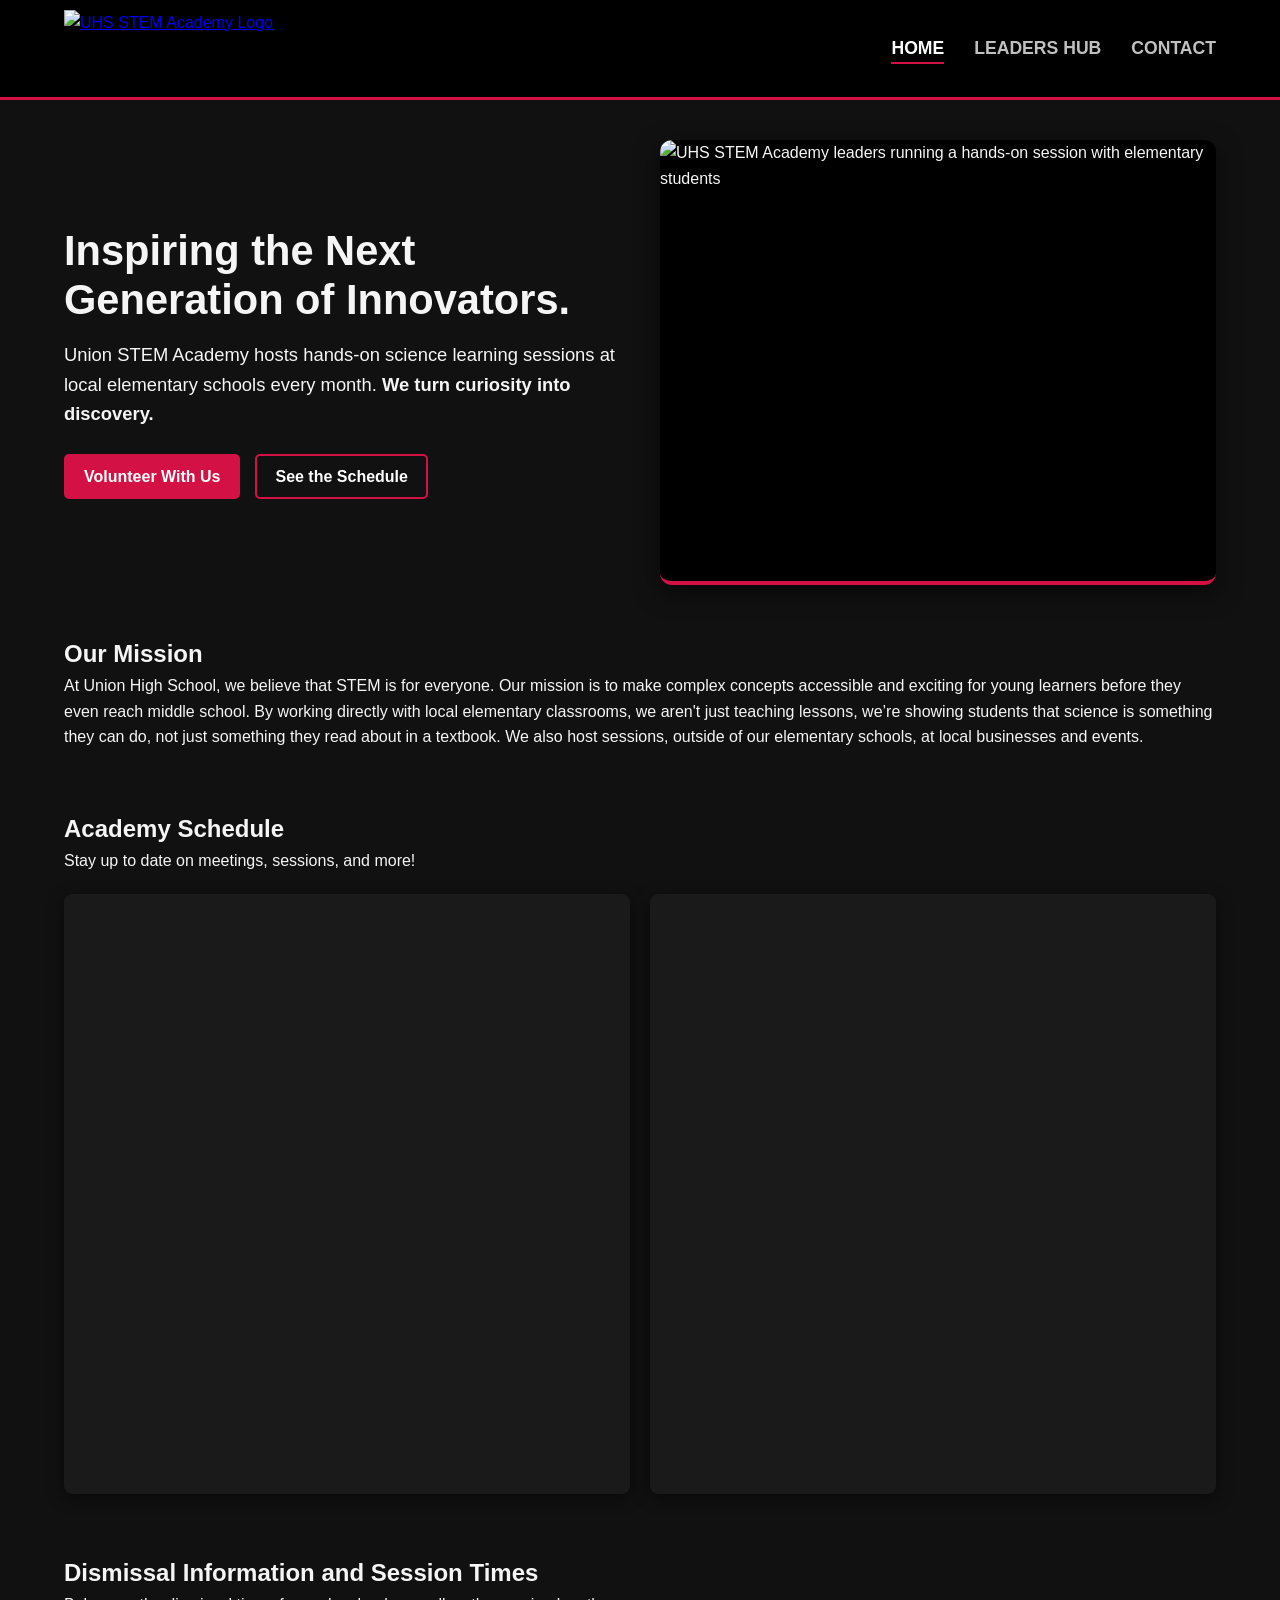
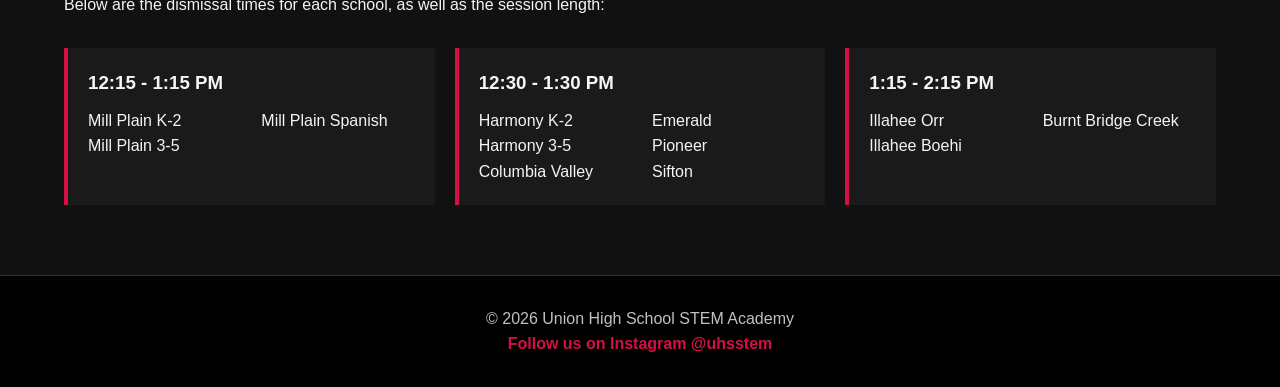
==== index.html @ ab202fb4 "Tidy the repo and markup - Home page dismissal times: replace inline styles, <p1> and <br> spacing  " ====
<!DOCTYPE html>
<html lang="en">
<head>
    <meta charset="UTF-8">
    <meta name="viewport" content="width=device-width, initial-scale=1.0">
    <title>UHS STEM Academy | Home</title>
    <link rel="icon" type="image/png" sizes="32x32" href="images/favicon-32.png">
    <link rel="apple-touch-icon" href="images/apple-touch-icon.png">
    <link rel="manifest" href="manifest.json">
    <link rel="stylesheet" href="style.css?v=2.3">
    <script src="script.js?v=2.3" defer></script>
</head>
<body>

    <header>
        <div class="logo">
            <a href="index.html"><img src="images/logo.webp" alt="UHS STEM Academy Logo" width="160" height="160"></a>
        </div>

        <button class="hamburger" id="hamburger" aria-label="Menu">
            <span class="bar"></span>
            <span class="bar"></span>
            <span class="bar"></span>
        </button>

        <nav>
            <ul id="nav-menu">
                <li><a href="index.html" aria-current="page">Home</a></li>
                <li><a href="leaders.html">Leaders Hub</a></li>
                <li><a href="contact.html">Contact</a></li>
            </ul>
        </nav>
    </header>

    <main>
        <section class="hero">
            <div class="hero-text">
                <h1>Inspiring the Next Generation of Innovators.</h1>
                <p>Union STEM Academy hosts hands-on science learning sessions at local elementary schools every month.
                    <b>We turn curiosity into discovery.</b>
                </p>
                <div class="hero-actions">
                    <a href="contact.html" class="btn">Volunteer With Us</a>
                    <a href="#calendar-section" class="btn btn-outline">See the Schedule</a>
                </div>
            </div>
            <!-- Photo slideshow: add more photos by copying the <img> line (put the files in images/slideshow/) -->
            <div class="slideshow" id="slideshow" aria-roledescription="carousel" aria-label="Photos from our sessions">
                <div class="slides">
                    <img src="images/hero.webp" srcset="images/hero-600.webp 600w, images/hero.webp 1000w" sizes="(max-width: 950px) 90vw, 560px" alt="UHS STEM Academy leaders running a hands-on session with elementary students" width="1000" height="803" fetchpriority="high">
                    <img data-src="images/slideshow/session-5.webp" data-srcset="images/slideshow/session-5-600.webp 600w, images/slideshow/session-5.webp 1000w" sizes="(max-width: 950px) 90vw, 560px" alt="Two students building a tower out of spaghetti and marshmallows" width="1000" height="667">
                    <img data-src="images/slideshow/session-3.webp" data-srcset="images/slideshow/session-3-600.webp 600w, images/slideshow/session-3.webp 1000w" sizes="(max-width: 950px) 90vw, 560px" alt="A student leader and kids building circuits together" width="1000" height="665">
                    <img data-src="images/slideshow/session-6.webp" data-srcset="images/slideshow/session-6-600.webp 600w, images/slideshow/session-6.webp 1000w" sizes="(max-width: 950px) 90vw, 560px" alt="A student leader helping a young student assemble a balloon project" width="1000" height="750">
                    <img data-src="images/slideshow/session-2.webp" data-srcset="images/slideshow/session-2-600.webp 600w, images/slideshow/session-2.webp 1000w" sizes="(max-width: 950px) 90vw, 560px" alt="Families gathered around a science demonstration table" width="1000" height="665">
                    <img data-src="images/slideshow/session-7.webp" data-srcset="images/slideshow/session-7-600.webp 600w, images/slideshow/session-7.webp 1000w" sizes="(max-width: 950px) 90vw, 560px" alt="A student leader helping a young student with a pipe-cleaner build" width="1000" height="750">
                    <img data-src="images/slideshow/session-4.webp" data-srcset="images/slideshow/session-4-600.webp 600w, images/slideshow/session-4.webp 1000w" sizes="(max-width: 950px) 90vw, 560px" alt="Hands working together on a hands-on experiment" width="1000" height="667">
                    <img data-src="images/slideshow/session-1.webp" data-srcset="images/slideshow/session-1-600.webp 600w, images/slideshow/session-1.webp 1000w" sizes="(max-width: 950px) 90vw, 560px" alt="Students and families gathered around a large group activity" width="1000" height="665">
                </div>
            </div>
        </section>

        <h2>Our Mission</h2>
        <p>At Union High School, we believe that STEM is for everyone. Our mission is to make complex concepts accessible and exciting for young learners before they even reach middle school.
            By working directly with local elementary classrooms, we aren't just teaching lessons, we’re showing students that science is something they can do, not just something they read about in a textbook.
            We also host sessions, outside of our elementary schools, at local businesses and events.
        </p>

        <div id="calendar-section">
            <h2>Academy Schedule</h2>
            <p>Stay up to date on meetings, sessions, and more!</p>
            <div class="calendar-flex-container">
                <div class="calendar-wrapper">
                    <iframe class="dark-calendar" title="Academy calendar" scrolling="no"
                        data-src="https://calendar.google.com/calendar/embed?height=600&wkst=1&ctz=America%2FLos_Angeles&showPrint=0&showCalendars=0&showTz=0&mode=MONTH&title=UHS%20STEM%20Academy%20Calendar&src=Y183M2MwYTc0MjMxNjFhYmMwMDk4NjY4NzM3Nzk0ZTg5MWMzNTNiNTM5YzEyOTI5YTc4YzQxZDQyZWEzZGFjZjE3QGdyb3VwLmNhbGVuZGFyLmdvb2dsZS5jb20&color=%239e69af"></iframe>
                </div>
                <div class="calendar-wrapper">
                    <iframe class="dark-calendar" title="Academy event list" scrolling="no"
                        data-src="https://calendar.google.com/calendar/embed?height=600&wkst=1&ctz=America%2FLos_Angeles&showPrint=0&showCalendars=0&showTz=0&mode=AGENDA&showTabs=0&showDate=0&title=UHS%20STEM%20Academy%20Event%20List&src=Y183M2MwYTc0MjMxNjFhYmMwMDk4NjY4NzM3Nzk0ZTg5MWMzNTNiNTM5YzEyOTI5YTc4YzQxZDQyZWEzZGFjZjE3QGdyb3VwLmNhbGVuZGFyLmdvb2dsZS5jb20&color=%23ac7f5e"></iframe>
                </div>
            </div>
        </div>
        
        <section id="session-times">
            <h2>Dismissal Information and Session Times</h2>
            <p>Below are the dismissal times for each school, as well as the session length:</p>
            <div class="times-grid">
                <div class="time-card">
                    <h3>12:15 - 1:15 PM</h3>
                    <ul>
                        <li>Mill Plain K-2</li>
                        <li>Mill Plain 3-5</li>
                        <li>Mill Plain Spanish</li>
                    </ul>
                </div>
                <div class="time-card">
                    <h3>12:30 - 1:30 PM</h3>
                    <ul>
                        <li>Harmony K-2</li>
                        <li>Harmony 3-5</li>
                        <li>Columbia Valley</li>
                        <li>Emerald</li>
                        <li>Pioneer</li>
                        <li>Sifton</li>
                    </ul>
                </div>
                <div class="time-card">
                    <h3>1:15 - 2:15 PM</h3>
                    <ul>
                        <li>Illahee Orr</li>
                        <li>Illahee Boehi</li>
                        <li>Burnt Bridge Creek</li>
                    </ul>
                </div>
            </div>
        </section>
    </main>

    <footer>
        <p>&copy; 2026 Union High School STEM Academy</p>
        <p><a class="social-link" href="https://www.instagram.com/uhsstem?utm_source=qr" target="_blank" rel="noopener noreferrer">Follow us on Instagram @uhsstem</a></p>
    </footer>

</body>
</html>
---- style.css ----
/* ========================================================
   UHS STEM ACADEMY - CONSOLIDATED STYLESHEET
   ======================================================== */

:root {
  --primary-red: #D31145;
  --dark-bg: #000000;
  --darker-bg: #111111;
  --card-bg: #1a1a1a;
  --silver: #C0C0C0;
  --text-light: #F5F5F5;
  --white: #FFFFFF;
}

* { margin: 0; padding: 0; box-sizing: border-box; }
html { scroll-behavior: smooth; }

body { font-family: 'Segoe UI', Tahoma, Geneva, Verdana, sans-serif; background-color: var(--darker-bg); color: var(--text-light); line-height: 1.6; }

/* Header & Nav */
header {
  background-color: var(--dark-bg);
  border-bottom: 3px solid var(--primary-red);
  height: 100px;
  display: flex;
  justify-content: space-between;
  align-items: center;
  padding: 0 5%;
}

.logo { height: 100%; display: flex; align-items: center; }
.logo a { height: 80%; display: block; }
.logo img { height: 100%; width: auto; object-fit: contain; }

nav ul { list-style: none; display: flex; gap: 30px; }
nav ul li a { color: var(--silver); text-decoration: none; font-weight: 600; font-size: 1.1rem; text-transform: uppercase; transition: color 0.3s ease; }
nav ul li a:hover { color: var(--white); }
nav ul li a[aria-current="page"] { color: var(--white); border-bottom: 2px solid var(--primary-red); padding-bottom: 4px; }

/* Main Content */
main { padding: 40px 5%; max-width: 1400px; margin: 0 auto; min-height: 80vh; }

/* Calendar Section (STRICTLY SCOPED) */
/* Spacing helpers (instead of stacking <br> tags) */
.intro { margin-bottom: 25px; }
.page-section { margin-top: 50px; }
.spaced-heading { margin-top: 25px; }
.steps { margin-top: 10px; padding-left: 20px; }
.steps li { margin-bottom: 6px; }

#calendar-section { margin-top: 60px; }
#calendar-section .calendar-flex-container { display: flex; gap: 20px; margin-top: 20px; }
#calendar-section .calendar-wrapper { flex: 1; min-width: 0; background-color: var(--dark-bg); border-radius: 8px; overflow: hidden; box-shadow: 0 4px 15px rgba(0,0,0,0.5); }
#calendar-section .dark-calendar { filter: invert(0.9) hue-rotate(180deg); background-color: #ffffff; border: none; display: block; width: 100%; height: 600px; }

/* Home page: dismissal / session times */
#session-times { margin-top: 60px; }
.times-grid { display: grid; grid-template-columns: repeat(auto-fit, minmax(min(280px, 100%), 1fr)); gap: 20px; margin: 30px 0; }
.time-card { background-color: var(--card-bg); padding: 20px; border-left: 4px solid var(--primary-red); }
.time-card h3 { margin-bottom: 10px; }
.time-card ul { list-style: none; columns: 2; column-gap: 20px; }

/* Buttons */
.btn { display: inline-block; background-color: var(--primary-red); color: var(--white); padding: 10px 20px; text-decoration: none; border-radius: 5px; font-weight: bold; transition: background-color 0.2s ease, transform 0.2s ease; }
.btn.spaced { margin-top: 40px; }
.btn.spaced-sm { margin-top: 15px; }
.btn-outline { background-color: transparent; color: var(--white); border: 2px solid var(--primary-red); padding: 8px 18px; }
.btn:hover { background-color: #a80d35; transform: translateY(-2px); }
.btn-outline:hover { background-color: rgba(211, 17, 69, 0.15); }

/* Home page hero */
.hero { display: flex; align-items: center; gap: 40px; margin-bottom: 50px; }
.hero-text { flex: 1; }
.hero-text h1 { font-size: 2.6rem; line-height: 1.2; margin-bottom: 15px; }
.hero-text p { font-size: 1.15rem; }
.hero-actions { display: flex; flex-wrap: wrap; gap: 15px; margin-top: 25px; }

/* Hero photo slideshow (slides are moved by script.js) */
.slideshow { flex: 1; position: relative; width: 100%; max-width: 560px; aspect-ratio: 5 / 4; overflow: hidden; border-radius: 12px; border-bottom: 4px solid var(--primary-red); box-shadow: 0 8px 25px rgba(0,0,0,0.6); background-color: var(--dark-bg); }
.slides { display: flex; height: 100%; transition: transform 0.7s ease-in-out; }
.slides img { flex: 0 0 100%; width: 100%; height: 100%; object-fit: cover; }
.slides img:not([src]) { visibility: hidden; }
.slide-dots { position: absolute; left: 0; right: 0; bottom: 12px; display: flex; justify-content: center; gap: 8px; }
.slide-dots button { width: 10px; height: 10px; padding: 0; border: none; border-radius: 50%; background-color: rgba(255, 255, 255, 0.5); cursor: pointer; box-shadow: 0 1px 3px rgba(0,0,0,0.6); }
.slide-dots button[aria-current="true"] { background-color: var(--primary-red); transform: scale(1.2); }
.slide-arrow {
  position: absolute; top: 50%; width: 44px; height: 44px; padding: 0 0 4px;
  border: none; border-radius: 50%; background-color: rgba(0, 0, 0, 0.55); color: var(--white);
  font-size: 2rem; line-height: 1; cursor: pointer;
  opacity: 0; transform: translateY(-50%) scale(0.8);
  transition: opacity 0.25s ease, transform 0.25s ease, background-color 0.2s ease;
}
.slide-arrow.prev { left: 12px; }
.slide-arrow.next { right: 12px; }
.slideshow:hover .slide-arrow, .slide-arrow:focus-visible { opacity: 1; transform: translateY(-50%) scale(1); }
@media (hover: hover) { .slide-arrow:hover { background-color: var(--primary-red); } }
/* Touch screens can't hover, so keep the arrows faintly visible there */
@media (hover: none) { .slide-arrow { opacity: 0.8; transform: translateY(-50%) scale(0.9); } }
@media (prefers-reduced-motion: reduce) { .slides { transition: none; } }

/* Contact cards */
/* Contact page dropdown sections */
.contact-section { margin-top: 20px; }
.contact-section > summary, .school-group > summary {
  display: flex; align-items: center; justify-content: space-between;
  list-style: none; cursor: pointer; user-select: none;
}
.contact-section > summary::-webkit-details-marker, .school-group > summary::-webkit-details-marker { display: none; }
.contact-section > summary::after, .school-group > summary::after {
  content: ''; width: 10px; height: 10px; margin-left: 15px; flex-shrink: 0;
  border-right: 2px solid currentColor; border-bottom: 2px solid currentColor;
  transform: translateY(-3px) rotate(45deg); transition: transform 0.25s ease;
}
.contact-section[open] > summary::after, .school-group[open] > summary::after { transform: translateY(3px) rotate(-135deg); }
.contact-section > summary {
  padding: 18px 22px; background-color: var(--dark-bg); border: 1px solid #333; border-left: 4px solid var(--primary-red);
  border-radius: 6px; font-size: 1.4rem; font-weight: 700; color: var(--white); transition: background-color 0.2s ease;
}
.contact-section > summary:hover { background-color: #1c1c1c; }
.contact-section[open] > summary { border-bottom-left-radius: 0; border-bottom-right-radius: 0; }
.contact-section .contact-grid { margin-top: 0; padding: 20px 0 10px; }

.school-groups { display: grid; grid-template-columns: repeat(2, 1fr); gap: 12px; align-items: start; padding: 20px 0 10px; }
.school-group { background-color: var(--card-bg); border-left: 4px solid var(--primary-red); }
.school-group > summary { padding: 14px 18px; font-size: 1.1rem; font-weight: 700; color: var(--white); }
.school-group > summary:hover { background-color: #222; }
.point-list { list-style: none; padding: 0 18px 14px; }
.point-list li { display: flex; justify-content: space-between; gap: 15px; padding: 8px 0; border-top: 1px solid #2a2a2a; }
.point-list li span { color: var(--silver); font-size: 0.95rem; }
.point-list li.lead { font-weight: 700; color: var(--white); }

.contact-grid { display: grid; grid-template-columns: repeat(2, 1fr); gap: 20px; margin-top: 30px; }
.contact-card { background-color: var(--card-bg); padding: 20px; border-left: 4px solid var(--primary-red); display: flex; align-items: center; gap: 15px; }
.contact-card img { width: 60px; height: 60px; border-radius: 50%; object-fit: cover; flex-shrink: 0; }
.contact-card h3 { margin-bottom: 5px; }
.contact-card p { margin: 2px 0; overflow-wrap: anywhere; }
.contact-card a { color: var(--text-light); text-decoration: underline; text-decoration-color: var(--primary-red); text-underline-offset: 3px; }
.contact-card a:hover { color: var(--white); text-decoration-thickness: 2px; }
/* Emails move to their own line as a unit, and only break (before the @) if they still don't fit */
.contact-card a[href^="mailto"] { display: inline-block; }

/* Branches */
.branch-grid { display: flex; gap: 30px; margin-top: 30px; justify-content: center; }
.branch { flex: 1; text-align: center; }
.branch img { width: 200px; height: 200px; border-radius: 50%; object-fit: cover; margin-bottom: 15px; }
.branch h3 { margin-bottom: 8px; }
.branch p { margin-bottom: 12px; }
.branch p.tight { margin: 2px 0; }

/* Footer */
footer { text-align: center; padding: 30px 20px; background-color: var(--dark-bg); color: var(--silver); border-top: 1px solid #333; }
.social-link { color: var(--primary-red); text-decoration: none; font-weight: bold; }

/* Mobile Responsive */
@media (max-width: 950px) {
  header { flex-direction: column; height: auto; padding: 20px 5%; gap: 15px; }
  .logo { height: 70px; }

  #calendar-section .calendar-flex-container { flex-direction: column; }
  #calendar-section .dark-calendar { height: 450px; }

  .hero { flex-direction: column-reverse; gap: 25px; }
  .slideshow { max-width: 100%; }
  .hero-text h1 { font-size: 2rem; }
}

/* --- HAMBURGER MENU & MOBILE NAVIGATION --- */

/* Hidden on desktop */
.hamburger {
  display: none;
  background: none;
  border: none;
  cursor: pointer;
  z-index: 100; /* Keeps the button on top of the full-screen menu */
}

.hamburger .bar {
  display: block;
  width: 25px;
  height: 3px;
  margin: 5px auto;
  transition: all 0.3s ease-in-out;
  background-color: var(--white);
}

/* Stop the page from scrolling behind the menu when open */
body.no-scroll { overflow: hidden; }

@media (max-width: 768px) {
  .hamburger { display: block; }

  /* Animate the hamburger into an 'X' */
  .hamburger.active .bar:nth-child(1) { transform: translateY(8px) rotate(45deg); }
  .hamburger.active .bar:nth-child(2) { opacity: 0; }
  .hamburger.active .bar:nth-child(3) { transform: translateY(-8px) rotate(-45deg); }

  /* Full-screen menu, hidden off the left edge until opened */
  nav ul {
    position: fixed;
    left: -100%;
    top: 0;
    gap: 0;
    flex-direction: column;
    background-color: rgba(17, 17, 17, 0.98);
    width: 100%;
    height: 100vh;
    text-align: center;
    transition: 0.3s ease-in-out;
    justify-content: center;
    align-items: center;
    z-index: 99; /* Sits just underneath the hamburger button */
  }

  /* Added by script.js to slide the menu into view */
  nav ul.active { left: 0; }

  nav ul li { margin: 25px 0; }

  /* Big, easy-to-tap links */
  nav ul li a { font-size: 2rem; font-weight: bold; }
  nav ul li a[aria-current="page"] { color: var(--primary-red); border-bottom: none; }

  .branch-grid { flex-direction: column; }
  .contact-grid { grid-template-columns: 1fr; }
  .school-groups { grid-template-columns: 1fr; }
  .contact-card { padding: 15px 12px; gap: 12px; }
  .contact-card img { width: 48px; height: 48px; }
  .contact-card p { font-size: 0.95rem; }
  .contact-section > summary { font-size: 1.2rem; padding: 15px 18px; }
}
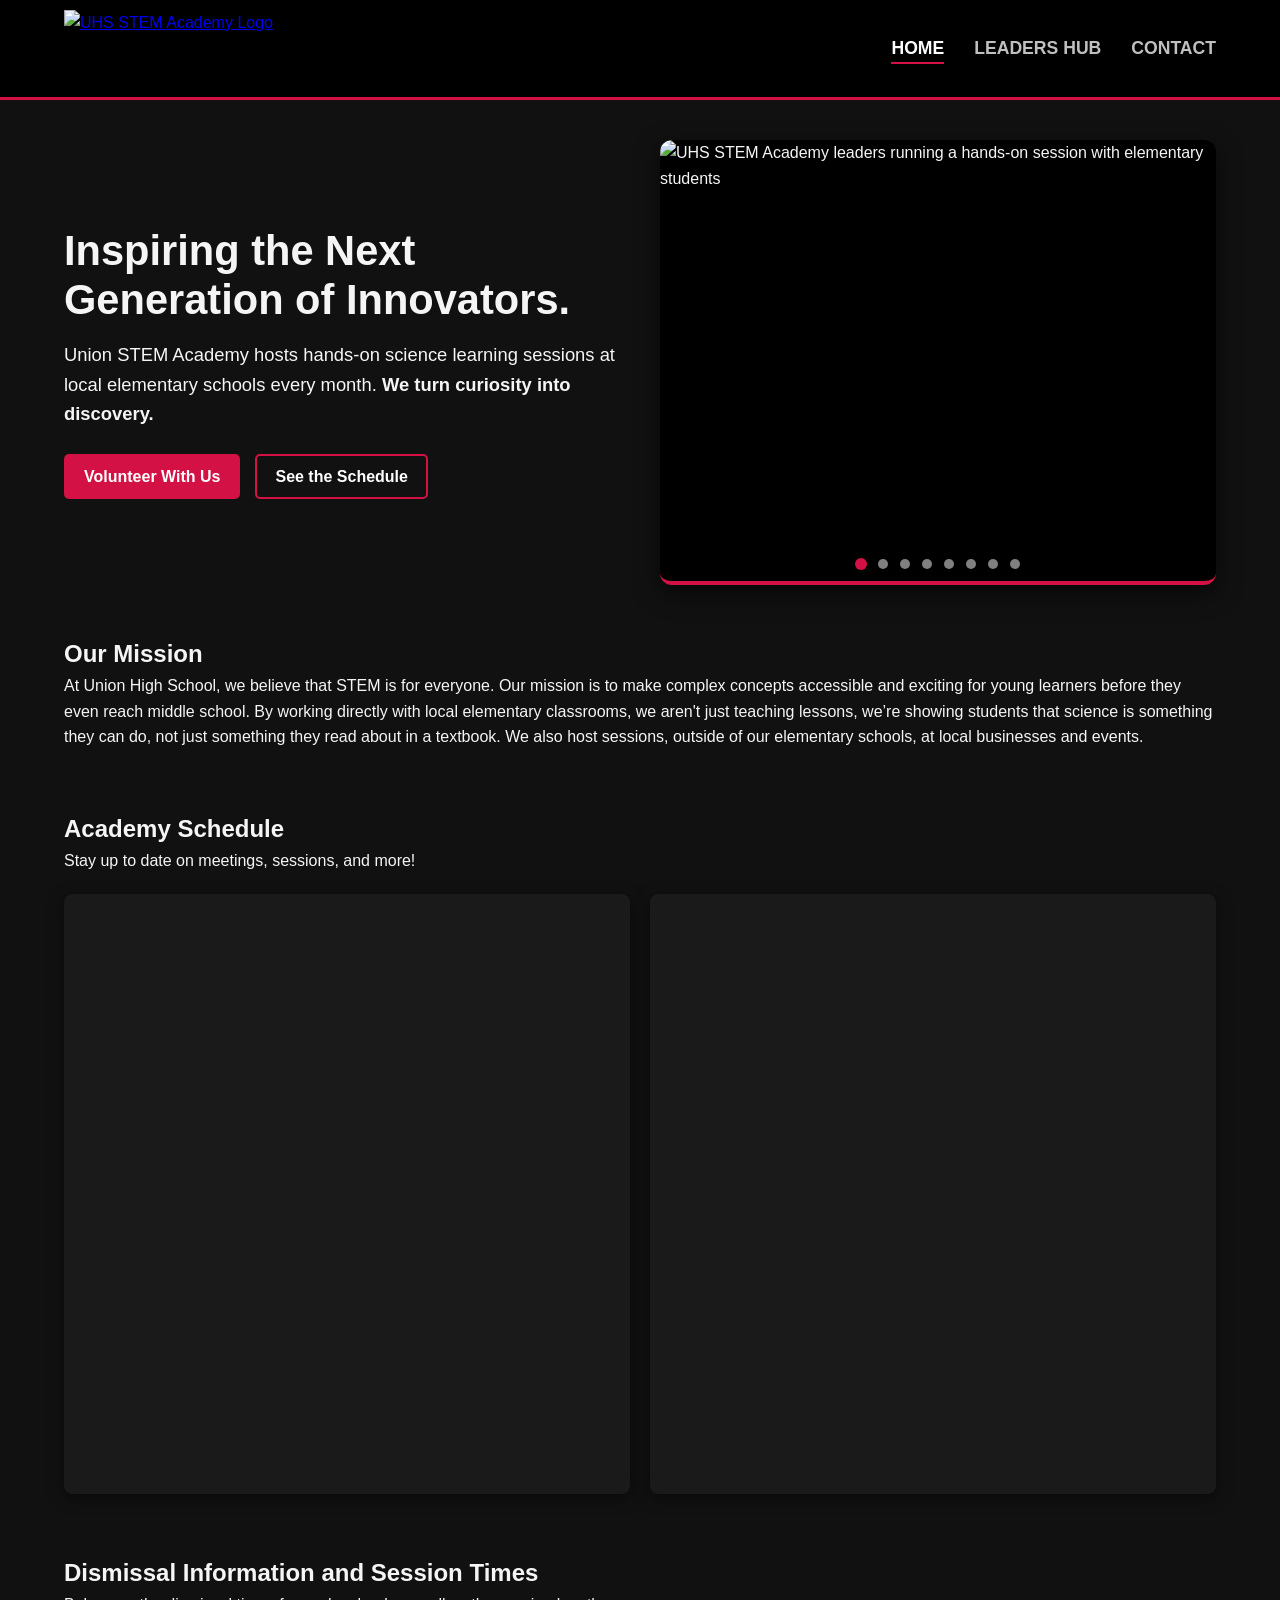
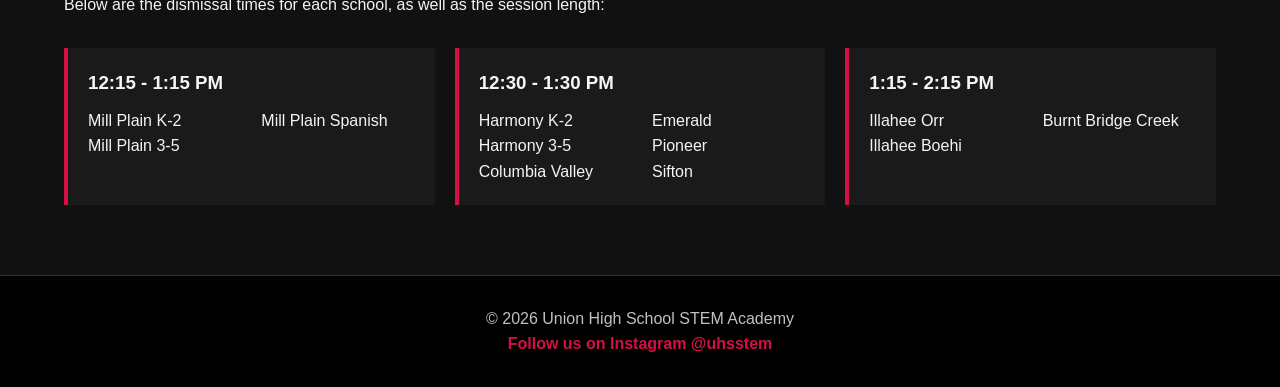
==== commit f408083f: "Make the site easier to use on phones - Header: one compact row on every screen size (172px -> 75px " ====
--- a/index.html
+++ b/index.html
@@ -7,8 +7,8 @@
     <link rel="icon" type="image/png" sizes="32x32" href="images/favicon-32.png">
     <link rel="apple-touch-icon" href="images/apple-touch-icon.png">
     <link rel="manifest" href="manifest.json">
-    <link rel="stylesheet" href="style.css?v=2.3">
-    <script src="script.js?v=2.3" defer></script>
+    <link rel="stylesheet" href="style.css?v=2.4">
+    <script src="script.js?v=2.4" defer></script>
 </head>
 <body>
 
--- a/style.css
+++ b/style.css
@@ -65,7 +65,7 @@
 .btn.spaced { margin-top: 40px; }
 .btn.spaced-sm { margin-top: 15px; }
 .btn-outline { background-color: transparent; color: var(--white); border: 2px solid var(--primary-red); padding: 8px 18px; }
-.btn:hover { background-color: #a80d35; transform: translateY(-2px); }
+@media (hover: hover) { .btn:hover { background-color: #a80d35; transform: translateY(-2px); } }
 .btn-outline:hover { background-color: rgba(211, 17, 69, 0.15); }
 
 /* Home page hero */
@@ -80,9 +80,10 @@
 .slides { display: flex; height: 100%; transition: transform 0.7s ease-in-out; }
 .slides img { flex: 0 0 100%; width: 100%; height: 100%; object-fit: cover; }
 .slides img:not([src]) { visibility: hidden; }
-.slide-dots { position: absolute; left: 0; right: 0; bottom: 12px; display: flex; justify-content: center; gap: 8px; }
-.slide-dots button { width: 10px; height: 10px; padding: 0; border: none; border-radius: 50%; background-color: rgba(255, 255, 255, 0.5); cursor: pointer; box-shadow: 0 1px 3px rgba(0,0,0,0.6); }
-.slide-dots button[aria-current="true"] { background-color: var(--primary-red); transform: scale(1.2); }
+.slide-dots { position: absolute; left: 0; right: 0; bottom: 6px; display: flex; justify-content: center; }
+.slide-dots button { width: 22px; height: 22px; padding: 0; border: none; background: none; cursor: pointer; display: flex; align-items: center; justify-content: center; }
+.slide-dots button::before { content: ''; width: 10px; height: 10px; border-radius: 50%; background-color: rgba(255, 255, 255, 0.5); box-shadow: 0 1px 3px rgba(0,0,0,0.6); transition: transform 0.2s ease; }
+.slide-dots button[aria-current="true"]::before { background-color: var(--primary-red); transform: scale(1.2); }
 .slide-arrow {
   position: absolute; top: 50%; width: 44px; height: 44px; padding: 0 0 4px;
   border: none; border-radius: 50%; background-color: rgba(0, 0, 0, 0.55); color: var(--white);
@@ -95,7 +96,7 @@
 .slideshow:hover .slide-arrow, .slide-arrow:focus-visible { opacity: 1; transform: translateY(-50%) scale(1); }
 @media (hover: hover) { .slide-arrow:hover { background-color: var(--primary-red); } }
 /* Touch screens can't hover, so keep the arrows faintly visible there */
-@media (hover: none) { .slide-arrow { opacity: 0.8; transform: translateY(-50%) scale(0.9); } }
+@media (hover: none) { .slide-arrow { opacity: 0.8; transform: translateY(-50%); } }
 @media (prefers-reduced-motion: reduce) { .slides { transition: none; } }
 
 /* Contact cards */
@@ -138,6 +139,8 @@
 .contact-card a:hover { color: var(--white); text-decoration-thickness: 2px; }
 /* Emails move to their own line as a unit, and only break (before the @) if they still don't fit */
 .contact-card a[href^="mailto"] { display: inline-block; }
+/* Taller tap area for phone/email links, without moving anything */
+.contact-card a, .social-link { display: inline-block; padding: 12px 0; margin: -12px 0; }
 
 /* Branches */
 .branch-grid { display: flex; gap: 30px; margin-top: 30px; justify-content: center; }
@@ -153,9 +156,6 @@
 
 /* Mobile Responsive */
 @media (max-width: 950px) {
-  header { flex-direction: column; height: auto; padding: 20px 5%; gap: 15px; }
-  .logo { height: 70px; }
-
   #calendar-section .calendar-flex-container { flex-direction: column; }
   #calendar-section .dark-calendar { height: 450px; }
 
@@ -169,6 +169,12 @@
 /* Hidden on desktop */
 .hamburger {
   display: none;
+  width: 44px;
+  height: 44px;
+  padding: 0;
+  flex-direction: column;
+  align-items: center;
+  justify-content: center;
   background: none;
   border: none;
   cursor: pointer;
@@ -179,7 +185,7 @@
   display: block;
   width: 25px;
   height: 3px;
-  margin: 5px auto;
+  margin: 2.5px 0;
   transition: all 0.3s ease-in-out;
   background-color: var(--white);
 }
@@ -188,7 +194,10 @@
 body.no-scroll { overflow: hidden; }
 
 @media (max-width: 768px) {
-  .hamburger { display: block; }
+  /* Compact one-row header on phones: logo left, menu button right */
+  header { height: auto; padding: 8px 5%; }
+  .logo { height: 56px; }
+  .hamburger { display: flex; margin-left: auto; margin-right: -10px; } /* right edge (bars line up with the page margin) */
 
   /* Animate the hamburger into an 'X' */
   .hamburger.active .bar:nth-child(1) { transform: translateY(8px) rotate(45deg); }
@@ -215,10 +224,10 @@
   /* Added by script.js to slide the menu into view */
   nav ul.active { left: 0; }
 
-  nav ul li { margin: 25px 0; }
+  nav ul li { margin: 10px 0; }
 
   /* Big, easy-to-tap links */
-  nav ul li a { font-size: 2rem; font-weight: bold; }
+  nav ul li a { display: block; padding: 12px 24px; font-size: 2rem; font-weight: bold; }
   nav ul li a[aria-current="page"] { color: var(--primary-red); border-bottom: none; }
 
   .branch-grid { flex-direction: column; }
@@ -229,3 +238,8 @@
   .contact-card p { font-size: 0.95rem; }
   .contact-section > summary { font-size: 1.2rem; padding: 15px 18px; }
 }
+
+@media (max-width: 600px) {
+  #calendar-section .calendar-wrapper:first-child { display: none; }
+  #calendar-section .dark-calendar { height: 500px; }
+}
